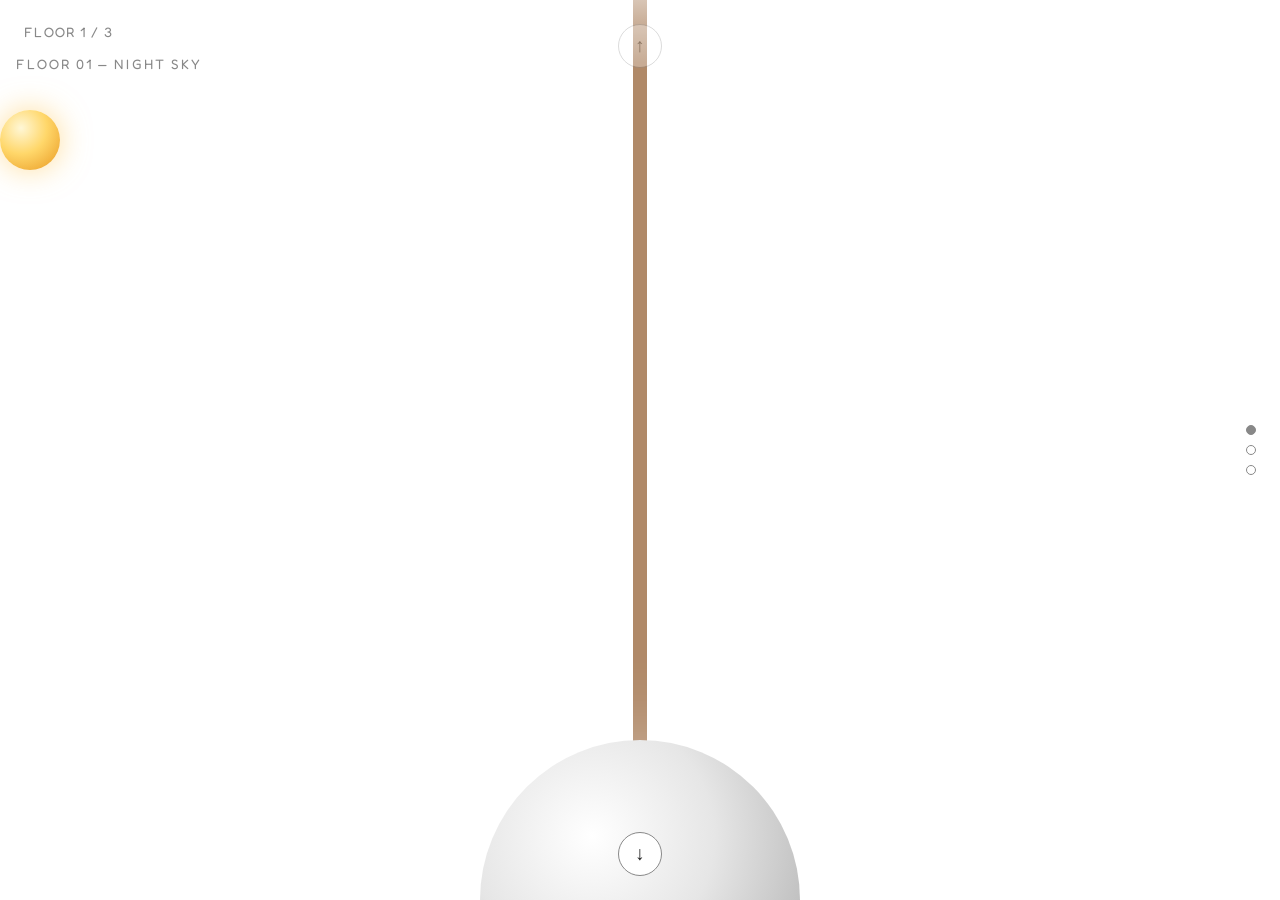
==== floor-interface.html @ baf65591 "first commit" ====
<!DOCTYPE html>
<html lang="en">
<head>
<meta charset="UTF-8">
<meta name="viewport" content="width=device-width, initial-scale=1.0">
<title>Floor Interface Template</title>
<link rel="stylesheet" href="styles.css">
</head>
<body>

<link rel="preconnect" href="https://fonts.googleapis.com">
<link href="https://fonts.googleapis.com/css2?family=Fredoka:wght@400;500;600;700&family=Space+Mono:wght@400;700&display=swap" rel="stylesheet">

<div id="floor-tag">Floor <span id="floor-tag-num">1</span> / <span id="floor-tag-total">3</span></div>

<button class="nav-btn" id="btn-up" aria-label="Previous floor">&#8593;</button>
<button class="nav-btn" id="btn-down" aria-label="Next floor">&#8595;</button>

<div id="floor-indicator"></div>

<div id="viewport">
  <div id="floor-strip">

    <!-- FLOOR 1 — Night Sky -->
    <section class="floor" data-floor="1">
      <div class="floor-label">Floor 01 — Night Sky</div>
      <div class="floor-placeholder-box frame-style-1" data-slot="floor-1-main" tabindex="0" role="button" aria-label="Floor 1 — interact">

        <div class="stage-layer layer-connector" aria-hidden="true">
          <div class="floor-connector"></div>
          <div class="floor-moon floor-moon-bottom"></div>
        </div>

        <div class="stage-layer layer-stars" aria-hidden="true">
          <div class="star star-a"></div>
          <div class="star star-b"></div>
          <div class="star star-c"></div>
          <div class="star star-d"></div>
          <div class="star star-e"></div>
          <div class="star star-f"></div>
          <div class="star star-g"></div>
          <div class="star star-h"></div>
        </div>

        <div class="stage-layer layer-sky-clickables">
          <button class="sky-clickable comet comet-pos"
                  data-full-src="rtworks/comet.png" data-title="Comet"
                  aria-label="Open Comet">
            <span class="sky-label">Comet</span>
          </button>
          <button class="sky-clickable planet planet-gold planet-sm planet-pos-tr"
                  data-full-src="rtworks/planet-tiny.png" data-title="Tiny Planet"
                  aria-label="Open Tiny Planet">
            <span class="sky-label">Tiny Planet</span>
          </button>
        </div>

      </div>
    </section>

    <!-- FLOOR 2 — Floating Planets -->
    <section class="floor" data-floor="2">
      <div class="floor-label">Floor 02 — Floating Planets</div>
      <div class="floor-placeholder-box frame-style-2" data-slot="floor-2-main" tabindex="0" role="button" aria-label="Floor 2 — interact">

        <div class="stage-layer layer-connector" aria-hidden="true">
          <div class="floor-connector"></div>
          <div class="floor-moon floor-moon-top"></div>
        </div>

        <div class="stage-layer layer-stars" aria-hidden="true">
          <div class="star star-a"></div>
          <div class="star star-c"></div>
          <div class="star star-f"></div>
        </div>

        <div class="stage-layer layer-sky-clickables">
          <button class="sky-clickable planet planet-blue planet-lg planet-pos-mr"
                  data-full-src="rtworks/planet1.png" data-title="Floating Planet"
                  aria-label="Open Floating Planet">
            <span class="sky-label">Floating Planet</span>
          </button>
          <button class="sky-clickable cloud cloud-pos-ml"
                  data-full-src="rtworks/cloud.png" data-title="Cloud"
                  aria-label="Open Cloud">
            <span class="sky-label">Cloud</span>
          </button>
        </div>

      </div>
    </section>

    <!-- FLOOR 3 — Fox & Snake -->
    <section class="floor" data-floor="3">
      <div class="floor-label">Floor 03 — The Grove</div>
      <div class="floor-placeholder-box frame-style-3" data-slot="floor-3-main" tabindex="0" role="button" aria-label="Floor 3 — interact">

        <div class="stage-layer layer-connector" aria-hidden="true">
          <div class="floor-connector"></div>
        </div>

        <div class="stage-layer layer-grove">
          <div class="grove-tree" aria-hidden="true"></div>

          <button class="sky-clickable fox-trigger" id="fox-trigger"
                  data-full-src="rtworks/fox.png" data-title="Fox"
                  aria-label="Fox — stay here">
            <span class="sky-label">Fox — stay here</span>
          </button>

          <button class="sky-clickable snake-trigger" id="snake-trigger"
                  aria-label="Snake — go back">
            <span class="sky-label">Snake — go back</span>
          </button>
        </div>

        <div class="stage-layer layer-legend" aria-hidden="true">
          <div class="location-choices">
            <div class="location-choices-title">Location choices</div>
            <div>Fox = stay at the current floor</div>
            <div>Snake = go back to floor 1</div>
          </div>
        </div>

      </div>
    </section>

    <!-- HIDDEN ROOM — not part of the normal floor count/indicator/nav
         bounds. Only reachable via the Snake trigger. -->
    <section class="floor floor-secret" data-floor="secret" id="floor-secret">
      <div class="floor-label">??? — Hidden Room</div>
      <div class="floor-placeholder-box" data-slot="floor-secret-main" tabindex="0" role="button" aria-label="Hidden room — interact">
        You found the hidden room.
      </div>
    </section>

  </div>
</div>

<!-- Reusable image modal — opened by any .sky-clickable with a data-full-src. -->
<div id="egg-modal" class="egg-modal" hidden>
  <div class="egg-modal-backdrop" id="egg-modal-backdrop"></div>
  <div class="egg-modal-box">
    <button class="egg-modal-close" id="egg-modal-close" aria-label="Close">&times;</button>
    <img id="egg-modal-img" src="" alt="">
    <div id="egg-modal-title" class="egg-modal-title"></div>
  </div>
</div>

<script src="script.js"></script>

</body>
</html>
---- styles.css ----
:root {
    --bg: #ffffff;
    --panel: #f2f2f2;
    --border: #cccccc;
    --text: #222222;
    --accent: #888888;
    --transition-duration: 800ms;
    --transition-ease: cubic-bezier(0.65, 0, 0.35, 1);
    /* Fixed design resolution for each floor's "stage" — everything
       inside it uses static px positions/sizes, like a game canvas.
       The whole stage is scaled up/down by JS to fit any screen
       (see script.js), the same way a fixed-resolution game scales
       to fit the window instead of reflowing its UI. */
    --stage-width: 1600px;
    --stage-height: 900px;
  }

  * { box-sizing: border-box; margin: 0; padding: 0; }

  html, body {
    height: 100%;
    background: var(--bg);
    color: var(--text);
    font-family: 'Helvetica Neue','Fredoka', sans-serif;
    overflow: hidden;
  }

  /* ---------- Viewport (window that clips the strip) ----------
     100dvh (dynamic viewport height) accounts for mobile browser UI
     (address bar showing/hiding); falls back to 100vh automatically
     on browsers that don't support dvh. */
  #viewport {
    height: 100vh;
    height: 100dvh;
    width: 100vw;
    overflow: hidden;
    position: relative;
  }

  /* ---------- The strip: all floors stacked, moves as ONE piece ---------- */
  #floor-strip {
    display: flex;
    flex-direction: column;
    width: 100%;
    transition: transform var(--transition-duration) var(--transition-ease);
    will-change: transform;
  }

  .floor {
    height: 100vh;
    height: 100dvh;
    width: 100vw;
    flex-shrink: 0;
    display: flex;
    align-items: center;      /* centers the fixed-size stage before scaling */
    justify-content: center;
    position: relative;
    overflow: hidden;         /* clips the stage's letterbox edges */
    background: var(--bg);
    background-size: cover;
    background-position: center;
    background-repeat: no-repeat;
  }

  /* ---------- Per-floor background images ----------
     Removed — floors render on a plain background (see --bg / .floor
     background below) instead of an image. */

  /* ---------- Placeholder component slots ----------
     The ENTIRE floor is now the placeholder/interactive surface — no
     small centered box. It fills the whole floor (minus the top/bottom
     slabs) and is clickable/focusable (see the floor click handler in
     script.js — swap that handler for real per-floor behavior). */
  .floor-label {
    position: absolute;
    top: 56px; /* fixed stage coordinate — sits below the fixed #floor-tag */
    left: 16px;
    font-size: 0.85rem;
    letter-spacing: 0.15em;
    text-transform: uppercase;
    color: var(--accent);
    z-index: 2;
    pointer-events: none;
  }

  .floor-placeholder-box {
  width: var(--stage-width);
  height: var(--stage-height);
  flex-shrink: 0;
  
  /* 1. Remove the dashed border and default wllies.png background */
  /* border: 2px dashed var(--border); */
  
  /* 2. Set default background behavior for the canvas */
  background-size: cover;
  background-position: center;
  background-repeat: no-repeat;
  
  display: flex;
  flex-direction: column;
  align-items: center;
  justify-content: center;
  position: relative; /* positioning context for the stacked layers below */
  
  /* ... keep all the other original properties (gap, padding, position, etc.) ... */
}

  /* ================================================================
     LAYERS — the stage is built from 4 stacked layers, matching the
     sketch: Layer 1 (floor bg, static) sits implicitly as the box's
     own background-image above; Layer 2 (framed images) is
     interactable; Layer 3 (dim light) is a static mood/lighting
     overlay; Layer 4 (components — plants, easter egg, hidden-room
     trigger) is interactable and sits on top of everything.
     Static layers let clicks pass through (pointer-events: none on
     the layer itself); interactable layers re-enable pointer-events
     on their direct children only, so empty space still passes
     clicks down to the floor's own click handler underneath. ================================================================ */
  .stage-layer {
    position: absolute;
    inset: 0;
    width: 100%;
    height: 100%;
  }

  /* Layer 2 — framed images (interactable) */
  .layer-frames {
    z-index: 2;
    display: flex;
    flex-direction: column;
    align-items: center;
    justify-content: center;
    gap: 12px;
    pointer-events: none;
  }

  .layer-frames > * {
    pointer-events: auto;
  }

  /* Layer 3 — dim light (static mood/lighting overlay). Default is a
     soft vignette; swap for a real light-rays/gradient image per floor
     via .frame-style-N .layer-light { background-image: url(...); }. */
  .layer-light {
    z-index: 3;
    pointer-events: none;
    background: radial-gradient(
      ellipse at 50% 38%,
      rgba(255, 255, 255, 0) 0%,
      rgba(0, 0, 0, 0.18) 75%,
      rgba(0, 0, 0, 0.32) 100%
    );
  }

  /* Layer 4 — components: plants, easter egg trigger, any other
     interactive extras. Sits above the light layer so it's never
     dimmed/obscured. */
  .layer-components {
    z-index: 4;
    pointer-events: none;
  }

  .layer-components > * {
    pointer-events: auto;
  }

  /* ---------- Floor connector (replaces the removed slab partitions) ----------
     A decorative element that deliberately bleeds past the floor's own
     top/bottom edges. Because .floor has overflow:hidden (used for the
     stage letterbox clipping), the connector gets cut off exactly at
     the seam between floors — visually implying it continues into the
     neighboring floor, instead of a hard partition bar sitting there.
     The floor transition (sliding between floors) is unaffected —
     this is purely decorative and non-interactive. */
  .layer-connector {
    z-index: 0; /* sits behind the frame/light/components layers */
    pointer-events: none;
  }

  .floor-connector {
    position: absolute;
    left: 50%;
    top: -60px;    /* bleeds above this floor's top edge */
    bottom: -60px; /* bleeds below this floor's bottom edge */
    width: 14px;
    transform: translateX(-50%);
    --connector-color: var(--border);
    background: linear-gradient(
      to bottom,
      transparent 0%,
      var(--connector-color) 12%,
      var(--connector-color) 88%,
      transparent 100%
    );
  }

  /* Each floor's connector reads with a different tint, matching that
     floor's existing accent color — swap for real art (a vine, pipe,
     staircase edge, etc.) whenever you have one. */
  .frame-style-1 .floor-connector { --connector-color: #b08968; }
  .frame-style-2 .floor-connector { --connector-color: #6c8ea3; }
  .frame-style-3 .floor-connector { --connector-color: #333333; }

  /* ---------- Moon spanning floor 1 → floor 2 ----------
     Two halves, one per floor, positioned so they sit on the exact same
     seam line: floor 1's half hangs off its bottom edge, floor 2's half
     hangs off its top edge. Both use the same size/left position, so
     when floor 1 and floor 2 are adjacent in the strip they line up
     into what reads as one continuous moon crossing the gap. */
  .floor-moon {
    position: absolute;
    left: 50%;
    width: 320px;
    height: 320px;
    border-radius: 50%;
    transform: translateX(-50%);
    background: radial-gradient(
      circle at 35% 30%,
      #ffffff 0%,
      #e6e6e6 40%,
      #bdbdbd 75%,
      #9a9a9a 100%
    );
    box-shadow: 0 0 90px rgba(255, 255, 255, 0.4);
  }

  .floor-moon-bottom {
    top: calc(100% - 160px); /* center sits exactly on this floor's bottom edge */
  }

  .floor-moon-top {
    top: -160px; /* center sits exactly on this floor's top edge */
  }

  /* Background stays static regardless of hover/focus/click — no
     background-swap "zoom" jump like Exhibit of Sorrows' fixed scene
     art. (Previously this reset to transparent on hover, which briefly
     revealed the .floor's own background underneath — a differently
     cropped/scaled image — reading as an unwanted zoom.) */
  .floor-placeholder-box:hover,
  .floor-placeholder-box:focus-visible {
    outline: none;
  }

  /* ---------- Scattered stars ----------
     Small decorative dots on the night-sky floors. */
  .layer-stars {
    z-index: 1;
    pointer-events: none;
  }

  .star {
    position: absolute;
    width: 4px;
    height: 4px;
    border-radius: 50%;
    background: #ffffff;
    box-shadow: 0 0 6px rgba(255, 255, 255, 0.9);
  }

  .star-a { top: 12%; left: 18%; }
  .star-b { top: 20%; left: 42%; width: 3px; height: 3px; }
  .star-c { top: 8%;  left: 68%; }
  .star-d { top: 30%; left: 82%; width: 3px; height: 3px; }
  .star-e { top: 46%; left: 12%; width: 3px; height: 3px; }
  .star-f { top: 60%; left: 55%; }
  .star-g { top: 68%; left: 28%; width: 3px; height: 3px; }
  .star-h { top: 15%; left: 90%; width: 3px; height: 3px; }

  /* ---------- Sky clickables (shared) ----------
     Base for every interactive sky element (comet, planet, cloud, fox).
     Each is a plain button; script.js queries .sky-clickable and opens
     the shared modal for anything with a data-full-src. */
  .layer-sky-clickables {
    z-index: 2;
    pointer-events: none;
  }

  .layer-sky-clickables > * {
    pointer-events: auto;
  }

  .sky-clickable {
    position: absolute;
    border: none;
    padding: 0;
    background: none;
    cursor: pointer;
  }

  .sky-label {
    position: absolute;
    top: 100%;
    left: 50%;
    transform: translateX(-50%);
    margin-top: 10px;
    white-space: nowrap;
    font-size: 0.75rem;
    letter-spacing: 0.04em;
    color: #f5f5f5;
    background: rgba(0, 0, 0, 0.55);
    padding: 4px 10px;
    border-radius: 4px;
    opacity: 0;
    transition: opacity 150ms ease;
    pointer-events: none;
  }

  .sky-clickable:hover .sky-label,
  .sky-clickable:focus-visible .sky-label {
    opacity: 1;
  }

  .sky-clickable:hover,
  .sky-clickable:focus-visible {
    outline: none;
    filter: brightness(1.15);
  }

  /* ---------- Comet ---------- */
  .comet {
    width: 60px;
    height: 60px;
    border-radius: 50%;
    background: radial-gradient(circle at 35% 30%, #fff7d6 0%, #ffd76a 45%, #e8971f 100%);
    box-shadow: 0 0 30px rgba(255, 200, 90, 0.6);
  }

  .comet::after {
    content: '';
    position: absolute;
    top: 50%;
    right: 100%;
    width: 120px;
    height: 10px;
    transform: translateY(-50%);
    background: linear-gradient(to left, rgba(255, 215, 106, 0.7), transparent);
    pointer-events: none;
  }

  .comet-pos { top: 110px; left: 160px; }

  /* ---------- Floating planets ---------- */
  .planet {
    border-radius: 50%;
    width: 120px;
    height: 120px;
    background: radial-gradient(
      circle at 32% 28%,
      rgba(255, 255, 255, 0.55) 0%,
      transparent 45%
    ), var(--planet-color, #8a8a8a);
    box-shadow:
      inset -14px -14px 28px rgba(0, 0, 0, 0.35),
      inset 8px 8px 18px rgba(255, 255, 255, 0.15),
      0 0 24px rgba(255, 255, 255, 0.12);
  }

  .planet-blue { --planet-color: #4d7ea8; }
  .planet-gold { --planet-color: #c99a3e; }
  .planet-lg   { width: 300px; height: 300px; }
  .planet-sm   { width: 70px;  height: 70px; }

  .planet-pos-mr { top: 38%; right: 130px; }
  .planet-pos-tr { top: 90px; right: 90px; }

  /* ---------- Cloud ---------- */
  .cloud {
    width: 140px;
    height: 60px;
    background: #e9e9e9;
    border-radius: 40px;
  }

  .cloud::before,
  .cloud::after {
    content: '';
    position: absolute;
    background: #e9e9e9;
    border-radius: 50%;
  }

  .cloud::before {
    width: 70px;
    height: 70px;
    top: -30px;
    left: 15px;
  }

  .cloud::after {
    width: 55px;
    height: 55px;
    top: -22px;
    right: 15px;
  }

  .cloud-pos-ml { top: 42%; left: 110px; }

  /* ---------- Grove: tree, fox, snake ---------- */
  .layer-grove {
    z-index: 2;
  }

  .grove-tree {
    position: absolute;
    bottom: 0;
    left: 50%;
    transform: translateX(-50%);
    width: 8px;
    height: 220px;
    background: #5b4636;
    pointer-events: none;
  }

  .grove-tree::before {
    content: '';
    position: absolute;
    bottom: 180px;
    left: 50%;
    transform: translateX(-50%);
    width: 260px;
    height: 200px;
    background: #4f7a52;
    border-radius: 50%;
  }

  .fox-trigger {
    bottom: 40px;
    left: calc(50% + 70px);
    width: 60px;
    height: 44px;
    background: #c9622a;
    border-radius: 50% 50% 45% 45%;
  }

  .fox-trigger::after {
    content: '';
    position: absolute;
    top: -14px;
    left: 6px;
    width: 0;
    height: 0;
    border-left: 8px solid transparent;
    border-right: 8px solid transparent;
    border-bottom: 16px solid #c9622a;
  }

  .snake-trigger {
    bottom: 20px;
    left: calc(50% - 150px);
    width: 90px;
    height: 20px;
    background: #5a8f6b;
    border-radius: 20px;
  }

  /* ---------- Legend ---------- */
  .layer-legend {
    z-index: 2;
    pointer-events: none;
  }

  .location-choices {
    position: absolute;
    bottom: 40px;
    right: 60px;
    color: #f0f0f0;
    font-family: 'Space Mono', monospace;
    font-size: 0.85rem;
    line-height: 1.6;
    background: rgba(0, 0, 0, 0.4);
    padding: 14px 18px;
    border-radius: 6px;
    max-width: 320px;
  }

  .location-choices-title {
    font-weight: 700;
    margin-bottom: 6px;
    text-transform: uppercase;
    letter-spacing: 0.06em;
  }

  /* ---------- Floor indicator (side dots) ---------- */
  #floor-indicator {
    position: fixed;
    right: 24px;
    top: 50%;
    transform: translateY(-50%);
    display: flex;
    flex-direction: column;
    gap: 10px;
    z-index: 10;
  }

  .indicator-dot {
    width: 10px;
    height: 10px;
    border-radius: 50%;
    border: 1px solid var(--accent);
    background: transparent;
    cursor: pointer;
    transition: background 300ms ease;
  }

  .indicator-dot.active {
    background: var(--accent);
  }

  /* ---------- Nav buttons ---------- */
  .nav-btn {
    position: fixed;
    left: 50%;
    transform: translateX(-50%);
    width: 44px;
    height: 44px;
    border: 1px solid var(--accent);
    background: var(--bg);
    color: var(--text);
    font-size: 1.2rem;
    cursor: pointer;
    border-radius: 50%;
    display: flex;
    align-items: center;
    justify-content: center;
    z-index: 10;
    transition: opacity 300ms ease;
  }

  .nav-btn:hover { background: var(--panel); }
  .nav-btn:disabled { opacity: 0.3; cursor: default; }

  #btn-up { top: 24px; }
  #btn-down { bottom: 24px; }

  /* ---------- Floor number tag ---------- */
  #floor-tag {
    position: fixed;
    left: 24px;
    top: 24px;
    font-size: 0.85rem;
    letter-spacing: 0.1em;
    text-transform: uppercase;
    color: var(--accent);
    z-index: 10;
  }

  /* ---------- Easter egg trigger (now the snake) ----------
     The snake element in the grove is the trigger — clicking it slides
     the strip to the hidden room (see script.js). A faint hover glow is
     the only hint it's clickable. */
  #snake-trigger {
    pointer-events: auto;
    transition: filter 200ms ease;
  }

  #snake-trigger:hover,
  #snake-trigger:focus-visible {
    filter: brightness(1.15) drop-shadow(0 0 6px rgba(111, 160, 106, 0.6));
    outline: none;
  }

  /* ---------- Hidden room ----------
     Visually distinguished so it's obvious in the code which floor is
     the secret one. Not counted in the floor indicator/nav bounds — see
     script.js, which filters it out of the normal floor list. */
  .floor-secret {
    background: var(--panel);
  }

  .floor-secret .floor-placeholder-box {
    border-color: #444;
  }

  /* ---------- Reusable image modal ----------
     Matches the reference video: rounded white card, dark dimmed
     backdrop, grows/fades in on open (scale 0.85 -> 1, opacity 0 -> 1)
     and shrinks/fades back out on close. Uses a class toggle instead of
     [hidden] so the transition can actually play — see script.js. */
  .egg-modal {
    position: fixed;
    inset: 0;
    z-index: 100;
    display: flex;
    align-items: center;
    justify-content: center;
    visibility: hidden;
    opacity: 0;
    transition: opacity 250ms ease, visibility 0s linear 250ms;
  }

  .egg-modal.is-open {
    visibility: visible;
    opacity: 1;
    transition: opacity 250ms ease;
  }

  .egg-modal[hidden] {
    display: flex; /* overridden below once JS controls visibility via .is-open */
  }

  .egg-modal-backdrop {
    position: absolute;
    inset: 0;
    background: rgba(10, 10, 10, 0.88);
  }

  .egg-modal-box {
    position: relative;
    z-index: 1;
    background: transparent;
    border: none;
    border-radius: 0;
    box-shadow: none;
    padding: 0;
    width: min(96vw, 1100px);
    max-height: 94dvh;
    max-height: 94vh;
    display: flex;
    flex-direction: column;
    align-items: center;
    justify-content: center;
    transform: scale(0.85);
    transition: transform 250ms cubic-bezier(0.34, 1.56, 0.64, 1);
  }

  .egg-modal.is-open .egg-modal-box {
    transform: scale(1);
  }

  .egg-modal-box img {
    width: 100%;
    max-height: 88dvh;
    max-height: 88vh;
    display: block;
    border-radius: 0;
    object-fit: contain;
    background: transparent;
    transition: opacity 150ms ease;
    image-rendering: pixelated; /* remove this if using a non-pixel-art image */
  }

  .egg-modal-title {
    margin: 0;
    padding: 16px 16px 0;
    background: transparent;
    font-family: 'Arial',sans-serif;
    font-size: 1.15rem;
    font-weight: 700;
    color: #f5f5f5;
    text-align: center;
    letter-spacing: 0.01em;
    transition: opacity 150ms ease;
  }

  .egg-modal-title:empty {
    display: none;
  }

  .egg-modal-close {
    position: fixed;
    top: 18px;
    right: 24px;
    width: 36px;
    height: 36px;
    min-width: 36px; /* keeps it a comfortable touch target on mobile */
    min-height: 36px;
    border-radius: 50%;
    border: none;
    background: transparent;
    color: var(--text);
    font-size: 1.5rem;
    font-weight: 300;
    line-height: 1;
    cursor: pointer;
    z-index: 101; /* sits above the modal box */
  }

  .egg-modal-close:hover {
    opacity: 0.6;
  }
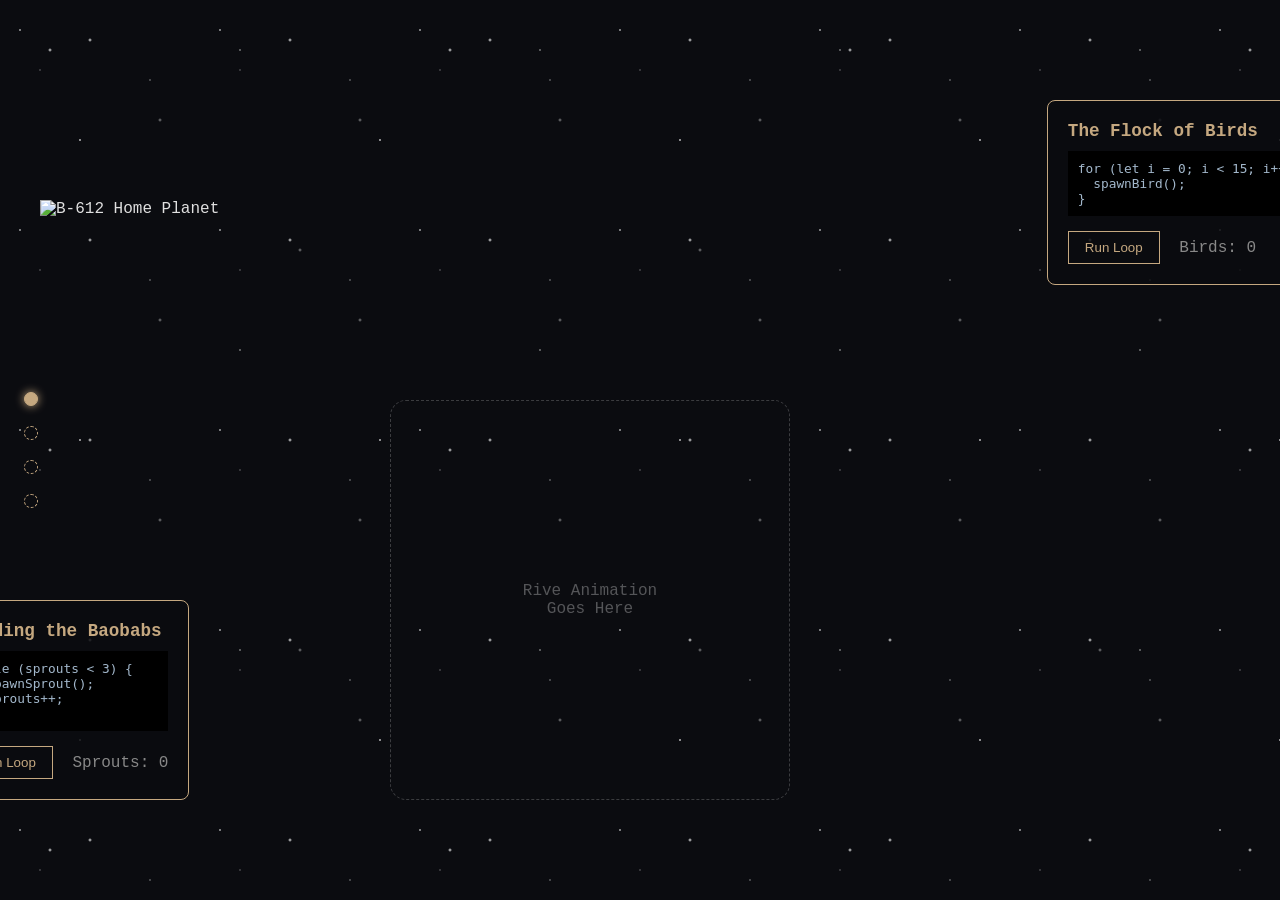
==== commit 91235f6d: "update" ====
--- a/floor-interface.html
+++ b/floor-interface.html
@@ -3,151 +3,146 @@
 <head>
 <meta charset="UTF-8">
 <meta name="viewport" content="width=device-width, initial-scale=1.0">
-<title>Floor Interface Template</title>
+<title>The Little Prince - Journey</title>
+<!-- Load the Rive Web Engine -->
+<script src="https://unpkg.com/@rive-app/canvas@2.19.6"></script>
+
 <link rel="stylesheet" href="styles.css">
 </head>
 <body>
 
-<link rel="preconnect" href="https://fonts.googleapis.com">
-<link href="https://fonts.googleapis.com/css2?family=Fredoka:wght@400;500;600;700&family=Space+Mono:wght@400;700&display=swap" rel="stylesheet">
+<!-- Blinking Stars & Night Sky -->
+<div id="star-container">
+  <div class="stars stars-1"></div><div class="stars stars-2"></div><div class="stars stars-3"></div>
+  
+  <!-- Shooting Stars -->
+  <div class="shooting-star star-shoot-1"></div>
+  <div class="shooting-star star-shoot-2"></div>
+  <div class="shooting-star star-shoot-3"></div>
+</div>
 
-<div id="floor-tag">Floor <span id="floor-tag-num">1</span> / <span id="floor-tag-total">3</span></div>
+<!-- Blinking Night Sky Overlay -->
+<div id="sky-flash-overlay"></div>
 
-<button class="nav-btn" id="btn-up" aria-label="Previous floor">&#8593;</button>
-<button class="nav-btn" id="btn-down" aria-label="Next floor">&#8595;</button>
+<!-- Map Indicator (Left side) -->
+<div id="floor-indicator"></div>
 
-<div id="floor-indicator"></div>
+<!-- Custom Message Modal -->
+<div id="custom-modal" class="custom-modal">
+  <div class="custom-modal-box">
+    <p id="modal-text"></p>
+    <button onclick="hideMessage()">Close</button>
+  </div>
+</div>
 
 <div id="viewport">
   <div id="floor-strip">
 
-    <!-- FLOOR 1 — Night Sky -->
+    <!-- FLOOR 1 -->
     <section class="floor" data-floor="1">
-      <div class="floor-label">Floor 01 — Night Sky</div>
-      <div class="floor-placeholder-box frame-style-1" data-slot="floor-1-main" tabindex="0" role="button" aria-label="Floor 1 — interact">
+      <div class="floor-placeholder-box" data-slot="floor-1-main">
+        <div class="stage-layer" id="layer-floor-1">
+          
+          <div class="planet-home planet-interactive" id="home-planet" onclick="showMessage('B-612: The Little Prince\'s home asteroid. Watch out for the Baobabs!')">
+            <!-- 🖼️ Custom Baobab Drawing applied here! -->
+            <img src="Baobab.jpg" alt="B-612 Home Planet">
+          </div>
 
-        <div class="stage-layer layer-connector" aria-hidden="true">
-          <div class="floor-connector"></div>
-          <div class="floor-moon floor-moon-bottom"></div>
+          <!-- Rive Canvas Element -->
+          <div class="rive-container">
+            <canvas id="character-canvas" width="400" height="400"></canvas>
+            <span style="position: absolute; pointer-events: none;">Rive Animation<br>Goes Here</span>
+          </div>
+
+          <!-- Thematic Loop Panels -->
+          <div class="loop-panel" id="panel-for">
+            <h3>The Flock of Birds</h3>
+            <code>for (let i = 0; i < 15; i++) {<br>&nbsp;&nbsp;spawnBird();<br>}</code>
+            <button class="loop-btn" onclick="runForLoop()">Run Loop</button>
+            <span id="for-counter" style="margin-left: 10px; color: #888;">Birds: 0</span>
+          </div>
+
+          <div class="loop-panel" id="panel-while">
+            <h3>Weeding the Baobabs</h3>
+            <code>while (sprouts < 3) {<br>&nbsp;&nbsp;spawnSprout();<br>&nbsp;&nbsp;sprouts++;<br>}</code>
+            <button class="loop-btn" onclick="runWhileLoop()">Run Loop</button>
+            <span id="while-counter" style="margin-left: 10px; color: #888;">Sprouts: 0</span>
+          </div>
+
         </div>
-
-        <div class="stage-layer layer-stars" aria-hidden="true">
-          <div class="star star-a"></div>
-          <div class="star star-b"></div>
-          <div class="star star-c"></div>
-          <div class="star star-d"></div>
-          <div class="star star-e"></div>
-          <div class="star star-f"></div>
-          <div class="star star-g"></div>
-          <div class="star star-h"></div>
-        </div>
-
-        <div class="stage-layer layer-sky-clickables">
-          <button class="sky-clickable comet comet-pos"
-                  data-full-src="rtworks/comet.png" data-title="Comet"
-                  aria-label="Open Comet">
-            <span class="sky-label">Comet</span>
-          </button>
-          <button class="sky-clickable planet planet-gold planet-sm planet-pos-tr"
-                  data-full-src="rtworks/planet-tiny.png" data-title="Tiny Planet"
-                  aria-label="Open Tiny Planet">
-            <span class="sky-label">Tiny Planet</span>
-          </button>
-        </div>
-
       </div>
     </section>
 
-    <!-- FLOOR 2 — Floating Planets -->
+    <!-- FLOOR 2 -->
     <section class="floor" data-floor="2">
-      <div class="floor-label">Floor 02 — Floating Planets</div>
-      <div class="floor-placeholder-box frame-style-2" data-slot="floor-2-main" tabindex="0" role="button" aria-label="Floor 2 — interact">
-
-        <div class="stage-layer layer-connector" aria-hidden="true">
-          <div class="floor-connector"></div>
-          <div class="floor-moon floor-moon-top"></div>
+      <div class="floor-placeholder-box" data-slot="floor-2-main">
+        <div class="stage-layer">
+          <div class="planet-huge-left planet-huge-left-top planet-interactive" onclick="showMessage('You have discovered a giant neighboring planet.')">
+            <img src="https://placehold.co/800x800/transparent/c5a880?text=Giant+Planet+1" alt="Giant Planet 1">
+          </div>
+          
+          <div class="planet-small-1 planet-interactive" onclick="showMessage('The King\'s Asteroid')">
+            <img src="https://placehold.co/150x150/transparent/c5a880?text=King" alt="King Asteroid">
+          </div>
+          <div class="planet-small-2 planet-interactive" onclick="showMessage('The Vain Man\'s Asteroid')">
+            <img src="https://placehold.co/150x150/transparent/c5a880?text=Vain" alt="Vain Man Asteroid">
+          </div>
         </div>
-
-        <div class="stage-layer layer-stars" aria-hidden="true">
-          <div class="star star-a"></div>
-          <div class="star star-c"></div>
-          <div class="star star-f"></div>
-        </div>
-
-        <div class="stage-layer layer-sky-clickables">
-          <button class="sky-clickable planet planet-blue planet-lg planet-pos-mr"
-                  data-full-src="rtworks/planet1.png" data-title="Floating Planet"
-                  aria-label="Open Floating Planet">
-            <span class="sky-label">Floating Planet</span>
-          </button>
-          <button class="sky-clickable cloud cloud-pos-ml"
-                  data-full-src="rtworks/cloud.png" data-title="Cloud"
-                  aria-label="Open Cloud">
-            <span class="sky-label">Cloud</span>
-          </button>
-        </div>
-
       </div>
     </section>
 
-    <!-- FLOOR 3 — Fox & Snake -->
+    <!-- FLOOR 3 -->
     <section class="floor" data-floor="3">
-      <div class="floor-label">Floor 03 — The Grove</div>
-      <div class="floor-placeholder-box frame-style-3" data-slot="floor-3-main" tabindex="0" role="button" aria-label="Floor 3 — interact">
-
-        <div class="stage-layer layer-connector" aria-hidden="true">
-          <div class="floor-connector"></div>
-        </div>
-
-        <div class="stage-layer layer-grove">
-          <div class="grove-tree" aria-hidden="true"></div>
-
-          <button class="sky-clickable fox-trigger" id="fox-trigger"
-                  data-full-src="rtworks/fox.png" data-title="Fox"
-                  aria-label="Fox — stay here">
-            <span class="sky-label">Fox — stay here</span>
-          </button>
-
-          <button class="sky-clickable snake-trigger" id="snake-trigger"
-                  aria-label="Snake — go back">
-            <span class="sky-label">Snake — go back</span>
-          </button>
-        </div>
-
-        <div class="stage-layer layer-legend" aria-hidden="true">
-          <div class="location-choices">
-            <div class="location-choices-title">Location choices</div>
-            <div>Fox = stay at the current floor</div>
-            <div>Snake = go back to floor 1</div>
+      <div class="floor-placeholder-box" data-slot="floor-3-main">
+        <div class="stage-layer">
+          <div class="planet-huge-left planet-huge-left-bottom planet-interactive" onclick="showMessage('The dark side of the giant planet.')">
+            <img src="https://placehold.co/800x800/transparent/c5a880?text=Giant+Planet+1" alt="Giant Planet 1 Bottom">
+          </div>
+          <div class="planet-huge-right planet-huge-right-top planet-interactive" onclick="showMessage('Another mysterious ringed world.')">
+            <img src="https://placehold.co/800x800/transparent/c5a880?text=Giant+Planet+2" alt="Giant Planet 2">
+          </div>
+          
+          <div class="planet-small-3 planet-interactive" onclick="showMessage('The Lamplighter\'s Asteroid')">
+            <img src="https://placehold.co/150x150/transparent/c5a880?text=Lamplighter" alt="Lamplighter Asteroid">
+          </div>
+          <div class="planet-small-4 planet-interactive" onclick="showMessage('The Geographer\'s Asteroid')">
+            <img src="https://placehold.co/150x150/transparent/c5a880?text=Geographer" alt="Geographer Asteroid">
           </div>
         </div>
-
       </div>
     </section>
 
-    <!-- HIDDEN ROOM — not part of the normal floor count/indicator/nav
-         bounds. Only reachable via the Snake trigger. -->
-    <section class="floor floor-secret" data-floor="secret" id="floor-secret">
-      <div class="floor-label">??? — Hidden Room</div>
-      <div class="floor-placeholder-box" data-slot="floor-secret-main" tabindex="0" role="button" aria-label="Hidden room — interact">
-        You found the hidden room.
+    <!-- FLOOR 4 -->
+    <section class="floor" data-floor="4">
+      <div class="floor-placeholder-box" data-slot="floor-4-main">
+        <div class="stage-layer" id="layer-floor-4">
+          <div class="planet-huge-right planet-huge-right-bottom planet-interactive" onclick="showMessage('You are approaching Earth.')">
+            <img src="https://placehold.co/800x800/transparent/c5a880?text=Giant+Planet+2" alt="Giant Planet 2 Bottom">
+          </div>
+          
+          <div class="ground-hollow" id="ground-hollow">
+            <img src="https://placehold.co/2000x1000/transparent/c5a880?text=Earth+Ground" alt="Earth Ground">
+          </div>
+
+          <div class="loop-panel" id="panel-do-while">
+            <h3>The Field of Roses</h3>
+            <code>do {<br>&nbsp;&nbsp;spawnRose();<br>} while (roses < 50);</code>
+            <button class="loop-btn" onclick="runDoWhileLoop()">Run Loop</button>
+            <span id="do-while-counter" style="margin-left: 10px; color: #888;">Roses: 0</span>
+          </div>
+
+          <!-- Boolean Choices -->
+          <div class="choices-container">
+            <button class="choice-btn" onclick="chooseFox()">Fox: Stay</button>
+            <button class="choice-btn" onclick="chooseSnake()">Snake: Go Back</button>
+          </div>
+        </div>
       </div>
     </section>
 
   </div>
 </div>
 
-<!-- Reusable image modal — opened by any .sky-clickable with a data-full-src. -->
-<div id="egg-modal" class="egg-modal" hidden>
-  <div class="egg-modal-backdrop" id="egg-modal-backdrop"></div>
-  <div class="egg-modal-box">
-    <button class="egg-modal-close" id="egg-modal-close" aria-label="Close">&times;</button>
-    <img id="egg-modal-img" src="" alt="">
-    <div id="egg-modal-title" class="egg-modal-title"></div>
-  </div>
-</div>
-
 <script src="script.js"></script>
-
 </body>
 </html>
--- a/styles.css
+++ b/styles.css
@@ -1,16 +1,15 @@
-:root {
-    --bg: #ffffff;
-    --panel: #f2f2f2;
-    --border: #cccccc;
-    --text: #222222;
-    --accent: #888888;
-    --transition-duration: 800ms;
-    --transition-ease: cubic-bezier(0.65, 0, 0.35, 1);
-    /* Fixed design resolution for each floor's "stage" — everything
-       inside it uses static px positions/sizes, like a game canvas.
-       The whole stage is scaled up/down by JS to fit any screen
-       (see script.js), the same way a fixed-resolution game scales
-       to fit the window instead of reflowing its UI. */
+/* ==========================================
+     🖼️ CUSTOM IMAGE SETTINGS (PLANETS & BGS)
+     Paste your image URLs inside the url('...') 
+     SYNTAX EXAMPLE:
+     --img-deep-space-bg: url('https://example.com/my-space-bg.jpg');
+     ========================================== */
+  :root {
+    --img-deep-space-bg: none; /* Change 'none' to your URL to add a background image */
+    --bg-space: #0b0c10;
+    --bg-stars: #1f2833;
+    --accent: #c5a880;
+    --text: #e0e0e0;
     --stage-width: 1600px;
     --stage-height: 900px;
   }
@@ -19,663 +18,248 @@
 
   html, body {
     height: 100%;
-    background: var(--bg);
-    color: var(--text);
-    font-family: 'Helvetica Neue','Fredoka', sans-serif;
-    overflow: hidden;
-  }
-
-  /* ---------- Viewport (window that clips the strip) ----------
-     100dvh (dynamic viewport height) accounts for mobile browser UI
-     (address bar showing/hiding); falls back to 100vh automatically
-     on browsers that don't support dvh. */
-  #viewport {
-    height: 100vh;
-    height: 100dvh;
-    width: 100vw;
-    overflow: hidden;
-    position: relative;
-  }
-
-  /* ---------- The strip: all floors stacked, moves as ONE piece ---------- */
-  #floor-strip {
-    display: flex;
-    flex-direction: column;
-    width: 100%;
-    transition: transform var(--transition-duration) var(--transition-ease);
-    will-change: transform;
-  }
-
-  .floor {
-    height: 100vh;
-    height: 100dvh;
-    width: 100vw;
-    flex-shrink: 0;
-    display: flex;
-    align-items: center;      /* centers the fixed-size stage before scaling */
-    justify-content: center;
-    position: relative;
-    overflow: hidden;         /* clips the stage's letterbox edges */
-    background: var(--bg);
+    background-color: var(--bg-space);
+    background-image: var(--img-deep-space-bg);
     background-size: cover;
     background-position: center;
-    background-repeat: no-repeat;
-  }
-
-  /* ---------- Per-floor background images ----------
-     Removed — floors render on a plain background (see --bg / .floor
-     background below) instead of an image. */
-
-  /* ---------- Placeholder component slots ----------
-     The ENTIRE floor is now the placeholder/interactive surface — no
-     small centered box. It fills the whole floor (minus the top/bottom
-     slabs) and is clickable/focusable (see the floor click handler in
-     script.js — swap that handler for real per-floor behavior). */
-  .floor-label {
+    color: var(--text);
+    font-family: 'Space Mono', 'Courier New', monospace;
+    overflow: hidden;
+  }
+
+  /* Static Starfield Background Layer */
+  #star-container {
+    position: fixed;
+    top: 0; left: 0; width: 100vw; height: 100vh;
+    z-index: 0; pointer-events: none;
+    /* Rich, static night sky background */
+    background-image: 
+      radial-gradient(1px 1px at 20px 30px, rgba(255,255,255,0.8), transparent),
+      radial-gradient(1px 1px at 40px 70px, rgba(255,255,255,0.6), transparent),
+      radial-gradient(2px 2px at 90px 40px, rgba(255,255,255,0.9), transparent),
+      radial-gradient(2px 2px at 160px 120px, rgba(255,255,255,0.5), transparent);
+    background-repeat: repeat;
+    background-size: 200px 200px;
+  }
+
+  .stars {
+    position: absolute; top: 0; left: 0; width: 100%; height: 100%;
+    background-repeat: repeat;
+  }
+  .stars-1 {
+    background-image: radial-gradient(1px 1px at 20px 30px, #ffffff, transparent), radial-gradient(1px 1px at 150px 80px, rgba(255,255,255,0.8), transparent);
+    background-size: 200px 200px; animation: blink 3s infinite alternate;
+  }
+  .stars-2 {
+    background-image: radial-gradient(1.5px 1.5px at 80px 140px, #ffffff, transparent), radial-gradient(1.5px 1.5px at 240px 50px, rgba(255,255,255,0.6), transparent);
+    background-size: 300px 300px; animation: blink 4s infinite alternate-reverse;
+  }
+  .stars-3 {
+    background-image: radial-gradient(2px 2px at 50px 50px, rgba(255,255,255,0.9), transparent), radial-gradient(2px 2px at 300px 250px, rgba(255,255,255,0.5), transparent);
+    background-size: 400px 400px; animation: blink 5s infinite alternate;
+  }
+
+  @keyframes blink { 0% { opacity: 0.2; } 100% { opacity: 1; } }
+
+  /* Blinking Lightning / Night Sky Flash Effect */
+  #sky-flash-overlay {
+    position: fixed; 
+    top: 0; left: 0; width: 100vw; height: 100vh;
+    background: #ffffff;
+    z-index: 0; 
+    pointer-events: none;
+    opacity: 0;
+    mix-blend-mode: overlay;
+    animation: sky-flash 12s infinite;
+  }
+
+  @keyframes sky-flash {
+    0%, 91%, 95%, 100% { opacity: 0; }
+    92% { opacity: 0.3; } /* First quick, faint flash */
+    93% { opacity: 0; }
+    94% { opacity: 0.6; } /* Second, brighter flash */
+  }
+
+  /* ==========================================
+     🌠 SHOOTING STARS EFFECT
+     ========================================== */
+  .shooting-star {
     position: absolute;
-    top: 56px; /* fixed stage coordinate — sits below the fixed #floor-tag */
-    left: 16px;
-    font-size: 0.85rem;
-    letter-spacing: 0.15em;
-    text-transform: uppercase;
-    color: var(--accent);
-    z-index: 2;
+    width: 120px;
+    height: 2px;
+    background: linear-gradient(to right, rgba(255,255,255,0) 0%, rgba(255,255,255,1) 100%);
+    opacity: 0;
     pointer-events: none;
+    z-index: 10;
+  }
+  
+  .shooting-star::after {
+    content: ''; position: absolute; right: 0; top: 50%; transform: translateY(-50%);
+    width: 4px; height: 4px; border-radius: 50%; background: #fff;
+    box-shadow: 0 0 10px 2px rgba(197, 168, 128, 0.8);
+  }
+  
+  .star-shoot-1 { top: 10%; right: 20%; animation: shoot 8s infinite 2s; }
+  .star-shoot-2 { top: -10%; right: 40%; animation: shoot 13s infinite 5s; }
+  .star-shoot-3 { top: 30%; right: -10%; animation: shoot 10s infinite 8s; }
+
+  @keyframes shoot {
+    0% { transform: rotate(135deg) translateX(-200px); opacity: 0; }
+    5% { opacity: 1; }
+    15% { transform: rotate(135deg) translateX(1200px); opacity: 0; }
+    100% { transform: rotate(135deg) translateX(1200px); opacity: 0; }
+  }
+
+  #viewport {
+    height: 100vh; height: 100dvh; width: 100vw;
+    overflow: hidden; position: relative; z-index: 1;
+  }
+
+  #floor-strip {
+    display: flex; flex-direction: column; width: 100%;
+    transition: transform 800ms cubic-bezier(0.65, 0, 0.35, 1);
+    will-change: transform;
+  }
+
+  .floor {
+    height: 100vh; height: 100dvh; width: 100vw;
+    flex-shrink: 0; display: flex; align-items: center; justify-content: center;
+    position: relative; overflow: hidden; background: transparent; 
   }
 
   .floor-placeholder-box {
-  width: var(--stage-width);
-  height: var(--stage-height);
-  flex-shrink: 0;
-  
-  /* 1. Remove the dashed border and default wllies.png background */
-  /* border: 2px dashed var(--border); */
-  
-  /* 2. Set default background behavior for the canvas */
-  background-size: cover;
-  background-position: center;
-  background-repeat: no-repeat;
-  
-  display: flex;
-  flex-direction: column;
-  align-items: center;
-  justify-content: center;
-  position: relative; /* positioning context for the stacked layers below */
-  
-  /* ... keep all the other original properties (gap, padding, position, etc.) ... */
-}
-
-  /* ================================================================
-     LAYERS — the stage is built from 4 stacked layers, matching the
-     sketch: Layer 1 (floor bg, static) sits implicitly as the box's
-     own background-image above; Layer 2 (framed images) is
-     interactable; Layer 3 (dim light) is a static mood/lighting
-     overlay; Layer 4 (components — plants, easter egg, hidden-room
-     trigger) is interactable and sits on top of everything.
-     Static layers let clicks pass through (pointer-events: none on
-     the layer itself); interactable layers re-enable pointer-events
-     on their direct children only, so empty space still passes
-     clicks down to the floor's own click handler underneath. ================================================================ */
+    width: var(--stage-width); height: var(--stage-height);
+    flex-shrink: 0; display: flex; flex-direction: column;
+    align-items: center; justify-content: center; position: relative;
+  }
+
   .stage-layer {
-    position: absolute;
-    inset: 0;
-    width: 100%;
-    height: 100%;
-  }
-
-  /* Layer 2 — framed images (interactable) */
-  .layer-frames {
-    z-index: 2;
-    display: flex;
-    flex-direction: column;
-    align-items: center;
-    justify-content: center;
-    gap: 12px;
-    pointer-events: none;
-  }
-
-  .layer-frames > * {
-    pointer-events: auto;
-  }
-
-  /* Layer 3 — dim light (static mood/lighting overlay). Default is a
-     soft vignette; swap for a real light-rays/gradient image per floor
-     via .frame-style-N .layer-light { background-image: url(...); }. */
-  .layer-light {
-    z-index: 3;
-    pointer-events: none;
-    background: radial-gradient(
-      ellipse at 50% 38%,
-      rgba(255, 255, 255, 0) 0%,
-      rgba(0, 0, 0, 0.18) 75%,
-      rgba(0, 0, 0, 0.32) 100%
-    );
-  }
-
-  /* Layer 4 — components: plants, easter egg trigger, any other
-     interactive extras. Sits above the light layer so it's never
-     dimmed/obscured. */
-  .layer-components {
-    z-index: 4;
-    pointer-events: none;
-  }
-
-  .layer-components > * {
-    pointer-events: auto;
-  }
-
-  /* ---------- Floor connector (replaces the removed slab partitions) ----------
-     A decorative element that deliberately bleeds past the floor's own
-     top/bottom edges. Because .floor has overflow:hidden (used for the
-     stage letterbox clipping), the connector gets cut off exactly at
-     the seam between floors — visually implying it continues into the
-     neighboring floor, instead of a hard partition bar sitting there.
-     The floor transition (sliding between floors) is unaffected —
-     this is purely decorative and non-interactive. */
-  .layer-connector {
-    z-index: 0; /* sits behind the frame/light/components layers */
-    pointer-events: none;
-  }
-
-  .floor-connector {
-    position: absolute;
-    left: 50%;
-    top: -60px;    /* bleeds above this floor's top edge */
-    bottom: -60px; /* bleeds below this floor's bottom edge */
-    width: 14px;
-    transform: translateX(-50%);
-    --connector-color: var(--border);
-    background: linear-gradient(
-      to bottom,
-      transparent 0%,
-      var(--connector-color) 12%,
-      var(--connector-color) 88%,
-      transparent 100%
-    );
-  }
-
-  /* Each floor's connector reads with a different tint, matching that
-     floor's existing accent color — swap for real art (a vine, pipe,
-     staircase edge, etc.) whenever you have one. */
-  .frame-style-1 .floor-connector { --connector-color: #b08968; }
-  .frame-style-2 .floor-connector { --connector-color: #6c8ea3; }
-  .frame-style-3 .floor-connector { --connector-color: #333333; }
-
-  /* ---------- Moon spanning floor 1 → floor 2 ----------
-     Two halves, one per floor, positioned so they sit on the exact same
-     seam line: floor 1's half hangs off its bottom edge, floor 2's half
-     hangs off its top edge. Both use the same size/left position, so
-     when floor 1 and floor 2 are adjacent in the strip they line up
-     into what reads as one continuous moon crossing the gap. */
-  .floor-moon {
-    position: absolute;
-    left: 50%;
-    width: 320px;
-    height: 320px;
-    border-radius: 50%;
-    transform: translateX(-50%);
-    background: radial-gradient(
-      circle at 35% 30%,
-      #ffffff 0%,
-      #e6e6e6 40%,
-      #bdbdbd 75%,
-      #9a9a9a 100%
-    );
-    box-shadow: 0 0 90px rgba(255, 255, 255, 0.4);
-  }
-
-  .floor-moon-bottom {
-    top: calc(100% - 160px); /* center sits exactly on this floor's bottom edge */
-  }
-
-  .floor-moon-top {
-    top: -160px; /* center sits exactly on this floor's top edge */
-  }
-
-  /* Background stays static regardless of hover/focus/click — no
-     background-swap "zoom" jump like Exhibit of Sorrows' fixed scene
-     art. (Previously this reset to transparent on hover, which briefly
-     revealed the .floor's own background underneath — a differently
-     cropped/scaled image — reading as an unwanted zoom.) */
-  .floor-placeholder-box:hover,
-  .floor-placeholder-box:focus-visible {
-    outline: none;
-  }
-
-  /* ---------- Scattered stars ----------
-     Small decorative dots on the night-sky floors. */
-  .layer-stars {
-    z-index: 1;
-    pointer-events: none;
-  }
-
-  .star {
-    position: absolute;
-    width: 4px;
-    height: 4px;
-    border-radius: 50%;
-    background: #ffffff;
-    box-shadow: 0 0 6px rgba(255, 255, 255, 0.9);
-  }
-
-  .star-a { top: 12%; left: 18%; }
-  .star-b { top: 20%; left: 42%; width: 3px; height: 3px; }
-  .star-c { top: 8%;  left: 68%; }
-  .star-d { top: 30%; left: 82%; width: 3px; height: 3px; }
-  .star-e { top: 46%; left: 12%; width: 3px; height: 3px; }
-  .star-f { top: 60%; left: 55%; }
-  .star-g { top: 68%; left: 28%; width: 3px; height: 3px; }
-  .star-h { top: 15%; left: 90%; width: 3px; height: 3px; }
-
-  /* ---------- Sky clickables (shared) ----------
-     Base for every interactive sky element (comet, planet, cloud, fox).
-     Each is a plain button; script.js queries .sky-clickable and opens
-     the shared modal for anything with a data-full-src. */
-  .layer-sky-clickables {
-    z-index: 2;
-    pointer-events: none;
-  }
-
-  .layer-sky-clickables > * {
-    pointer-events: auto;
-  }
-
-  .sky-clickable {
-    position: absolute;
-    border: none;
-    padding: 0;
-    background: none;
-    cursor: pointer;
-  }
-
-  .sky-label {
-    position: absolute;
-    top: 100%;
-    left: 50%;
-    transform: translateX(-50%);
-    margin-top: 10px;
-    white-space: nowrap;
-    font-size: 0.75rem;
-    letter-spacing: 0.04em;
-    color: #f5f5f5;
-    background: rgba(0, 0, 0, 0.55);
-    padding: 4px 10px;
-    border-radius: 4px;
-    opacity: 0;
-    transition: opacity 150ms ease;
-    pointer-events: none;
-  }
-
-  .sky-clickable:hover .sky-label,
-  .sky-clickable:focus-visible .sky-label {
-    opacity: 1;
-  }
-
-  .sky-clickable:hover,
-  .sky-clickable:focus-visible {
-    outline: none;
-    filter: brightness(1.15);
-  }
-
-  /* ---------- Comet ---------- */
-  .comet {
-    width: 60px;
-    height: 60px;
-    border-radius: 50%;
-    background: radial-gradient(circle at 35% 30%, #fff7d6 0%, #ffd76a 45%, #e8971f 100%);
-    box-shadow: 0 0 30px rgba(255, 200, 90, 0.6);
-  }
-
-  .comet::after {
-    content: '';
-    position: absolute;
-    top: 50%;
-    right: 100%;
-    width: 120px;
-    height: 10px;
-    transform: translateY(-50%);
-    background: linear-gradient(to left, rgba(255, 215, 106, 0.7), transparent);
-    pointer-events: none;
-  }
-
-  .comet-pos { top: 110px; left: 160px; }
-
-  /* ---------- Floating planets ---------- */
-  .planet {
-    border-radius: 50%;
-    width: 120px;
-    height: 120px;
-    background: radial-gradient(
-      circle at 32% 28%,
-      rgba(255, 255, 255, 0.55) 0%,
-      transparent 45%
-    ), var(--planet-color, #8a8a8a);
-    box-shadow:
-      inset -14px -14px 28px rgba(0, 0, 0, 0.35),
-      inset 8px 8px 18px rgba(255, 255, 255, 0.15),
-      0 0 24px rgba(255, 255, 255, 0.12);
-  }
-
-  .planet-blue { --planet-color: #4d7ea8; }
-  .planet-gold { --planet-color: #c99a3e; }
-  .planet-lg   { width: 300px; height: 300px; }
-  .planet-sm   { width: 70px;  height: 70px; }
-
-  .planet-pos-mr { top: 38%; right: 130px; }
-  .planet-pos-tr { top: 90px; right: 90px; }
-
-  /* ---------- Cloud ---------- */
-  .cloud {
-    width: 140px;
-    height: 60px;
-    background: #e9e9e9;
-    border-radius: 40px;
-  }
-
-  .cloud::before,
-  .cloud::after {
-    content: '';
-    position: absolute;
-    background: #e9e9e9;
-    border-radius: 50%;
-  }
-
-  .cloud::before {
-    width: 70px;
-    height: 70px;
-    top: -30px;
-    left: 15px;
-  }
-
-  .cloud::after {
-    width: 55px;
-    height: 55px;
-    top: -22px;
-    right: 15px;
-  }
-
-  .cloud-pos-ml { top: 42%; left: 110px; }
-
-  /* ---------- Grove: tree, fox, snake ---------- */
-  .layer-grove {
-    z-index: 2;
-  }
-
-  .grove-tree {
-    position: absolute;
-    bottom: 0;
-    left: 50%;
-    transform: translateX(-50%);
-    width: 8px;
-    height: 220px;
-    background: #5b4636;
-    pointer-events: none;
-  }
-
-  .grove-tree::before {
-    content: '';
-    position: absolute;
-    bottom: 180px;
-    left: 50%;
-    transform: translateX(-50%);
-    width: 260px;
-    height: 200px;
-    background: #4f7a52;
-    border-radius: 50%;
-  }
-
-  .fox-trigger {
-    bottom: 40px;
-    left: calc(50% + 70px);
-    width: 60px;
-    height: 44px;
-    background: #c9622a;
-    border-radius: 50% 50% 45% 45%;
-  }
-
-  .fox-trigger::after {
-    content: '';
-    position: absolute;
-    top: -14px;
-    left: 6px;
-    width: 0;
-    height: 0;
-    border-left: 8px solid transparent;
-    border-right: 8px solid transparent;
-    border-bottom: 16px solid #c9622a;
-  }
-
-  .snake-trigger {
-    bottom: 20px;
-    left: calc(50% - 150px);
-    width: 90px;
-    height: 20px;
-    background: #5a8f6b;
-    border-radius: 20px;
-  }
-
-  /* ---------- Legend ---------- */
-  .layer-legend {
-    z-index: 2;
-    pointer-events: none;
-  }
-
-  .location-choices {
-    position: absolute;
-    bottom: 40px;
-    right: 60px;
-    color: #f0f0f0;
-    font-family: 'Space Mono', monospace;
-    font-size: 0.85rem;
-    line-height: 1.6;
-    background: rgba(0, 0, 0, 0.4);
-    padding: 14px 18px;
-    border-radius: 6px;
-    max-width: 320px;
-  }
-
-  .location-choices-title {
-    font-weight: 700;
-    margin-bottom: 6px;
-    text-transform: uppercase;
-    letter-spacing: 0.06em;
-  }
-
-  /* ---------- Floor indicator (side dots) ---------- */
-  #floor-indicator {
-    position: fixed;
-    right: 24px;
-    top: 50%;
-    transform: translateY(-50%);
-    display: flex;
-    flex-direction: column;
-    gap: 10px;
-    z-index: 10;
-  }
-
-  .indicator-dot {
-    width: 10px;
-    height: 10px;
-    border-radius: 50%;
-    border: 1px solid var(--accent);
-    background: transparent;
-    cursor: pointer;
-    transition: background 300ms ease;
-  }
-
-  .indicator-dot.active {
-    background: var(--accent);
-  }
-
-  /* ---------- Nav buttons ---------- */
-  .nav-btn {
-    position: fixed;
-    left: 50%;
-    transform: translateX(-50%);
-    width: 44px;
-    height: 44px;
-    border: 1px solid var(--accent);
-    background: var(--bg);
-    color: var(--text);
-    font-size: 1.2rem;
-    cursor: pointer;
-    border-radius: 50%;
-    display: flex;
-    align-items: center;
-    justify-content: center;
-    z-index: 10;
-    transition: opacity 300ms ease;
-  }
-
-  .nav-btn:hover { background: var(--panel); }
-  .nav-btn:disabled { opacity: 0.3; cursor: default; }
-
-  #btn-up { top: 24px; }
-  #btn-down { bottom: 24px; }
-
-  /* ---------- Floor number tag ---------- */
-  #floor-tag {
-    position: fixed;
-    left: 24px;
-    top: 24px;
-    font-size: 0.85rem;
-    letter-spacing: 0.1em;
-    text-transform: uppercase;
-    color: var(--accent);
-    z-index: 10;
-  }
-
-  /* ---------- Easter egg trigger (now the snake) ----------
-     The snake element in the grove is the trigger — clicking it slides
-     the strip to the hidden room (see script.js). A faint hover glow is
-     the only hint it's clickable. */
-  #snake-trigger {
-    pointer-events: auto;
-    transition: filter 200ms ease;
-  }
-
-  #snake-trigger:hover,
-  #snake-trigger:focus-visible {
-    filter: brightness(1.15) drop-shadow(0 0 6px rgba(111, 160, 106, 0.6));
-    outline: none;
-  }
-
-  /* ---------- Hidden room ----------
-     Visually distinguished so it's obvious in the code which floor is
-     the secret one. Not counted in the floor indicator/nav bounds — see
-     script.js, which filters it out of the normal floor list. */
-  .floor-secret {
-    background: var(--panel);
-  }
-
-  .floor-secret .floor-placeholder-box {
-    border-color: #444;
-  }
-
-  /* ---------- Reusable image modal ----------
-     Matches the reference video: rounded white card, dark dimmed
-     backdrop, grows/fades in on open (scale 0.85 -> 1, opacity 0 -> 1)
-     and shrinks/fades back out on close. Uses a class toggle instead of
-     [hidden] so the transition can actually play — see script.js. */
-  .egg-modal {
-    position: fixed;
-    inset: 0;
-    z-index: 100;
-    display: flex;
-    align-items: center;
-    justify-content: center;
-    visibility: hidden;
-    opacity: 0;
-    transition: opacity 250ms ease, visibility 0s linear 250ms;
-  }
-
-  .egg-modal.is-open {
-    visibility: visible;
-    opacity: 1;
-    transition: opacity 250ms ease;
-  }
-
-  .egg-modal[hidden] {
-    display: flex; /* overridden below once JS controls visibility via .is-open */
-  }
-
-  .egg-modal-backdrop {
-    position: absolute;
-    inset: 0;
-    background: rgba(10, 10, 10, 0.88);
-  }
-
-  .egg-modal-box {
-    position: relative;
-    z-index: 1;
-    background: transparent;
-    border: none;
-    border-radius: 0;
-    box-shadow: none;
-    padding: 0;
-    width: min(96vw, 1100px);
-    max-height: 94dvh;
-    max-height: 94vh;
-    display: flex;
-    flex-direction: column;
-    align-items: center;
-    justify-content: center;
-    transform: scale(0.85);
-    transition: transform 250ms cubic-bezier(0.34, 1.56, 0.64, 1);
-  }
-
-  .egg-modal.is-open .egg-modal-box {
-    transform: scale(1);
-  }
-
-  .egg-modal-box img {
-    width: 100%;
-    max-height: 88dvh;
-    max-height: 88vh;
-    display: block;
-    border-radius: 0;
-    object-fit: contain;
-    background: transparent;
-    transition: opacity 150ms ease;
-    image-rendering: pixelated; /* remove this if using a non-pixel-art image */
-  }
-
-  .egg-modal-title {
-    margin: 0;
-    padding: 16px 16px 0;
-    background: transparent;
-    font-family: 'Arial',sans-serif;
-    font-size: 1.15rem;
-    font-weight: 700;
-    color: #f5f5f5;
-    text-align: center;
-    letter-spacing: 0.01em;
-    transition: opacity 150ms ease;
-  }
-
-  .egg-modal-title:empty {
-    display: none;
-  }
-
-  .egg-modal-close {
-    position: fixed;
-    top: 18px;
-    right: 24px;
-    width: 36px;
-    height: 36px;
-    min-width: 36px; /* keeps it a comfortable touch target on mobile */
-    min-height: 36px;
-    border-radius: 50%;
-    border: none;
-    background: transparent;
-    color: var(--text);
-    font-size: 1.5rem;
-    font-weight: 300;
-    line-height: 1;
-    cursor: pointer;
-    z-index: 101; /* sits above the modal box */
-  }
-
-  .egg-modal-close:hover {
-    opacity: 0.6;
+    position: absolute; inset: 0; width: 100%; height: 100%; pointer-events: none;
+  }
+  .stage-layer > * { pointer-events: auto; }
+
+  @keyframes float {
+    0%, 100% { transform: translateY(0px) rotate(0deg); }
+    50% { transform: translateY(-20px) rotate(1deg); }
+  }
+  @keyframes float-reverse {
+    0%, 100% { transform: translateY(0px) rotate(0deg); }
+    50% { transform: translateY(15px) rotate(-1deg); }
+  }
+  @keyframes twinkle {
+    0%, 100% { opacity: 1; transform: scale(1); }
+    50% { opacity: 0.5; transform: scale(0.8); }
+  }
+
+  .planet-interactive {
+    position: absolute; cursor: pointer; border-radius: 50%;
+    transition: transform 300ms ease, box-shadow 300ms ease, filter 300ms ease;
+  }
+  
+  .planet-interactive > img:first-child {
+    width: 100%; height: 100%; object-fit: contain; pointer-events: none;
+  }
+
+  .planet-interactive:hover {
+    transform: scale(1.05) !important;
+    filter: brightness(1.2) drop-shadow(0 0 20px rgba(197, 168, 128, 0.4));
+    z-index: 20;
+  }
+
+  /* The screen mix-blend-mode makes the black background of your Baobab.jpg completely transparent! */
+  .planet-home { width: 350px; height: 350px; top: 200px; left: 200px; mix-blend-mode: screen; animation: float 6s ease-in-out infinite; }
+  
+  .planet-small-1 { width: 120px; height: 120px; top: 150px; left: 600px; animation: float 7s ease-in-out infinite; }
+  .planet-small-2 { width: 90px; height: 90px; top: 500px; left: 300px; animation: float-reverse 5s ease-in-out infinite; }
+  .planet-small-3 { width: 150px; height: 150px; top: 200px; right: 400px; animation: float 8s ease-in-out infinite; }
+  .planet-small-4 { width: 80px; height: 80px; top: 600px; right: 250px; animation: float-reverse 6s ease-in-out infinite; }
+
+  .planet-huge-left { width: 800px; height: 800px; left: -150px; animation: float-reverse 10s ease-in-out infinite; }
+  .planet-huge-left-top { top: calc(100% - 400px); }
+  .planet-huge-left-bottom { top: -400px; }
+
+  .planet-huge-right { width: 700px; height: 700px; right: -100px; animation: float 12s ease-in-out infinite; }
+  .planet-huge-right-top { top: calc(100% - 350px); }
+  .planet-huge-right-bottom { top: -350px; }
+
+  .ground-hollow {
+    position: absolute; bottom: -600px; left: 50%; transform: translateX(-50%);
+    width: 2000px; height: 1000px; border-radius: 50%;
+  }
+  
+  .ground-hollow > img:first-child {
+    width: 100%; height: 100%; object-fit: cover; object-position: top center;
+    border-radius: 50%; pointer-events: none;
+  }
+
+  img.bird-sprite, img.rose-sprite, img.baobab-sprite {
+    position: absolute; user-select: none; object-fit: contain; pointer-events: none;
+  }
+  img.bird-sprite { width: 80px !important; height: 80px !important; animation: twinkle 2s ease-in-out infinite alternate; filter: drop-shadow(0 0 5px rgba(255,255,255,0.5)); }
+  img.rose-sprite { width: 60px !important; height: 60px !important; z-index: 5; filter: drop-shadow(0 4px 4px rgba(0,0,0,0.5)); }
+  img.baobab-sprite { width: 50px !important; height: 50px !important; z-index: 10; }
+
+  .loop-panel {
+    position: absolute; background: rgba(11, 12, 16, 0.85); border: 1px solid var(--accent);
+    padding: 20px; border-radius: 8px; text-align: left; backdrop-filter: blur(4px); z-index: 30;
+  }
+  .loop-panel h3 { margin-bottom: 10px; font-size: 1.1rem; color: var(--accent); }
+  .loop-panel code { display: block; background: #000; padding: 10px; margin-bottom: 15px; font-size: 0.8rem; color: #a3b8cc; }
+  .loop-btn {
+    padding: 8px 16px; background: transparent; border: 1px solid var(--accent);
+    color: var(--accent); cursor: pointer; transition: 0.2s;
+  }
+  .loop-btn:hover { background: rgba(197, 168, 128, 0.2); }
+  
+  #panel-for { top: 100px; right: 100px; }
+  #panel-while { bottom: 100px; left: 100px; }
+  #panel-do-while { top: 150px; left: 100px; }
+
+  .choices-container {
+    position: absolute; bottom: 120px; left: 50%; transform: translateX(-50%);
+    display: flex; gap: 40px; z-index: 10;
+  }
+  .choice-btn {
+    padding: 16px 32px; background: rgba(11, 12, 16, 0.8); border: 1px solid var(--accent);
+    border-radius: 4px; color: var(--accent); font-family: inherit; font-size: 1rem;
+    text-transform: uppercase; letter-spacing: 0.1em; cursor: pointer; transition: all 300ms ease;
+  }
+  .choice-btn:hover { background: rgba(197, 168, 128, 0.15); box-shadow: 0 0 15px rgba(197, 168, 128, 0.3); transform: translateY(-2px); }
+
+  #floor-indicator { position: fixed; left: 24px; top: 50%; transform: translateY(-50%); display: flex; flex-direction: column; gap: 20px; z-index: 10; }
+  .indicator-dot { width: 14px; height: 14px; border-radius: 50%; border: 1px dashed var(--accent); background: transparent; cursor: pointer; transition: all 300ms ease; position: relative; }
+  .indicator-dot::after { content: ''; position: absolute; top: 14px; left: 6px; width: 1px; height: 20px; background: dashed 1px var(--accent); opacity: 0.5; }
+  .indicator-dot:last-child::after { display: none; }
+  .indicator-dot.active { background: var(--accent); border: 1px solid var(--accent); box-shadow: 0 0 10px var(--accent); }
+
+  .custom-modal {
+    position: fixed; top: 0; left: 0; width: 100vw; height: 100vh; background: rgba(11, 12, 16, 0.85);
+    display: flex; align-items: center; justify-content: center; z-index: 1000; opacity: 0; pointer-events: none;
+    transition: opacity 300ms ease; backdrop-filter: blur(5px);
+  }
+  .custom-modal.active { opacity: 1; pointer-events: auto; }
+  .custom-modal-box {
+    background: var(--bg-stars); border: 1px solid var(--accent); padding: 40px; border-radius: 8px; text-align: center;
+    max-width: 500px; box-shadow: 0 0 30px rgba(197, 168, 128, 0.2); transform: translateY(20px); transition: transform 300ms ease;
+  }
+  .custom-modal.active .custom-modal-box { transform: translateY(0); }
+  .custom-modal p { font-size: 1.2rem; line-height: 1.5; margin-bottom: 30px; }
+  .custom-modal button { padding: 10px 24px; background: transparent; border: 1px solid var(--accent); color: var(--accent); cursor: pointer; font-family: inherit; text-transform: uppercase; transition: all 200ms ease; }
+  .custom-modal button:hover { background: rgba(197, 168, 128, 0.2); }
+
+  .flying-prince {
+    position: fixed; bottom: 150px; left: 50%; width: 100px; height: 100px;
+    z-index: 1000; pointer-events: none; animation: flyHome 1.2s ease-in-out forwards;
+    filter: drop-shadow(0 0 15px rgba(197, 168, 128, 0.8));
+  }
+
+  @keyframes flyHome {
+    0% { transform: translate(-50%, 0) scale(1) rotate(0deg); opacity: 0; }
+    15% { opacity: 1; }
+    100% { transform: translate(-40vw, -80vh) scale(0.1) rotate(-45deg); opacity: 0; }
+  }
+
+  .rive-container {
+    position: absolute; width: 400px; height: 400px; bottom: 100px; left: 550px;
+    border: 1px dashed rgba(255,255,255,0.2); border-radius: 16px; display: flex; align-items: center; justify-content: center; text-align: center; color: rgba(255,255,255,0.3);
   }
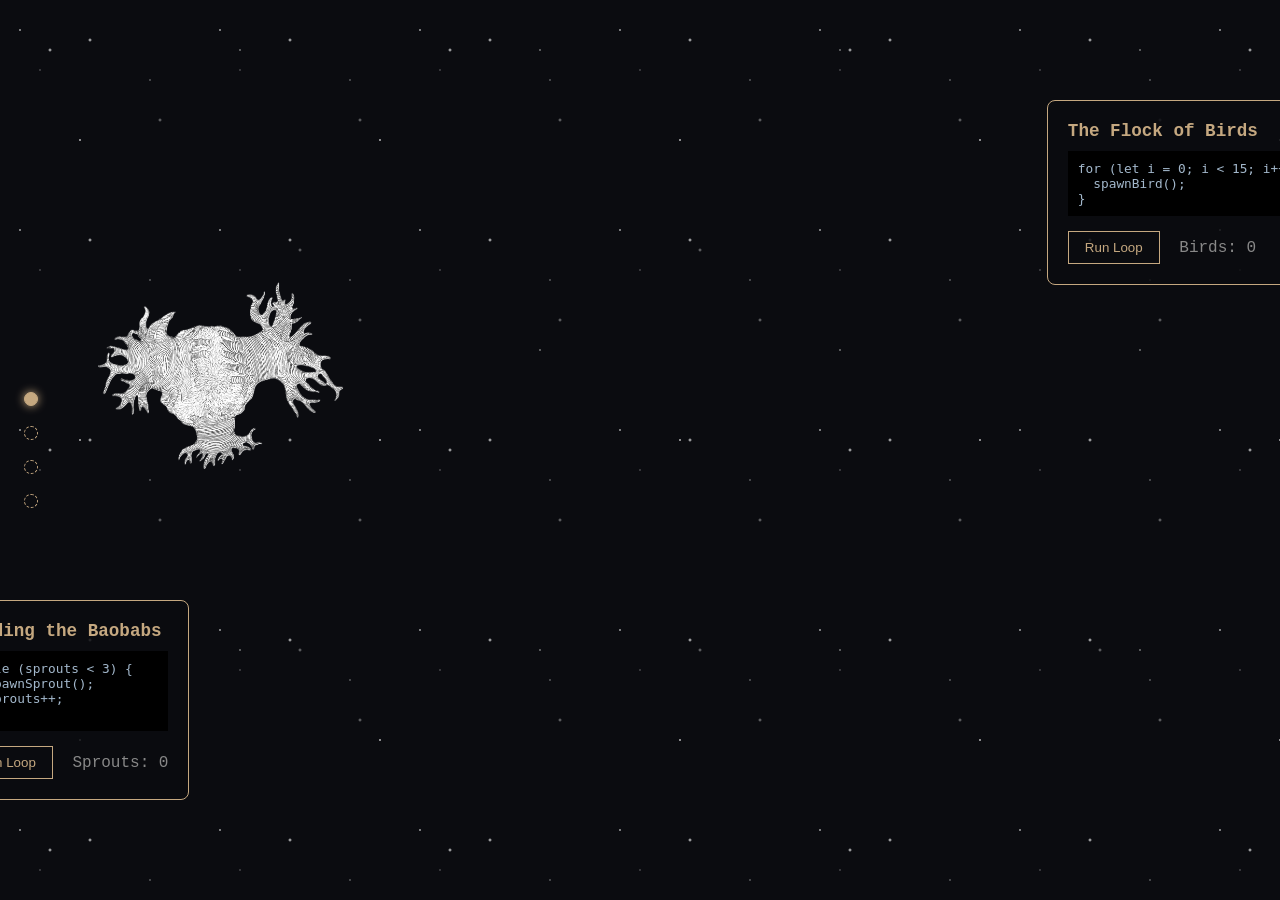
==== commit 2249c2af: "baobab" ====
--- a/floor-interface.html
+++ b/floor-interface.html
@@ -45,26 +45,37 @@
           
           <div class="planet-home planet-interactive" id="home-planet" onclick="showMessage('B-612: The Little Prince\'s home asteroid. Watch out for the Baobabs!')">
             <!-- 🖼️ Custom Baobab Drawing applied here! -->
-            <img src="Baobab.jpg" alt="B-612 Home Planet">
+            <img src="rtworks/Baobab.jpg" alt="B-612 Home Planet">
           </div>
 
-          <!-- Rive Canvas Element -->
+          <!-- Rive Canvas Element 
           <div class="rive-container">
             <canvas id="character-canvas" width="400" height="400"></canvas>
             <span style="position: absolute; pointer-events: none;">Rive Animation<br>Goes Here</span>
           </div>
 
-          <!-- Thematic Loop Panels -->
+          <!- Thematic Loop Panels -->
           <div class="loop-panel" id="panel-for">
             <h3>The Flock of Birds</h3>
-            <code>for (let i = 0; i < 15; i++) {<br>&nbsp;&nbsp;spawnBird();<br>}</code>
+            <code>
+              
+              for (let i = 0; i < 15; i++) 
+              {
+                <br>&nbsp;&nbsp;spawnBird();<br>
+              }
+              </code>
             <button class="loop-btn" onclick="runForLoop()">Run Loop</button>
             <span id="for-counter" style="margin-left: 10px; color: #888;">Birds: 0</span>
           </div>
 
           <div class="loop-panel" id="panel-while">
             <h3>Weeding the Baobabs</h3>
-            <code>while (sprouts < 3) {<br>&nbsp;&nbsp;spawnSprout();<br>&nbsp;&nbsp;sprouts++;<br>}</code>
+            <code>
+              while (sprouts < 3) 
+              {
+                <br>&nbsp;&nbsp;spawnSprout();<br>&nbsp;&nbsp;sprouts++;<br>
+              }
+            </code>
             <button class="loop-btn" onclick="runWhileLoop()">Run Loop</button>
             <span id="while-counter" style="margin-left: 10px; color: #888;">Sprouts: 0</span>
           </div>
